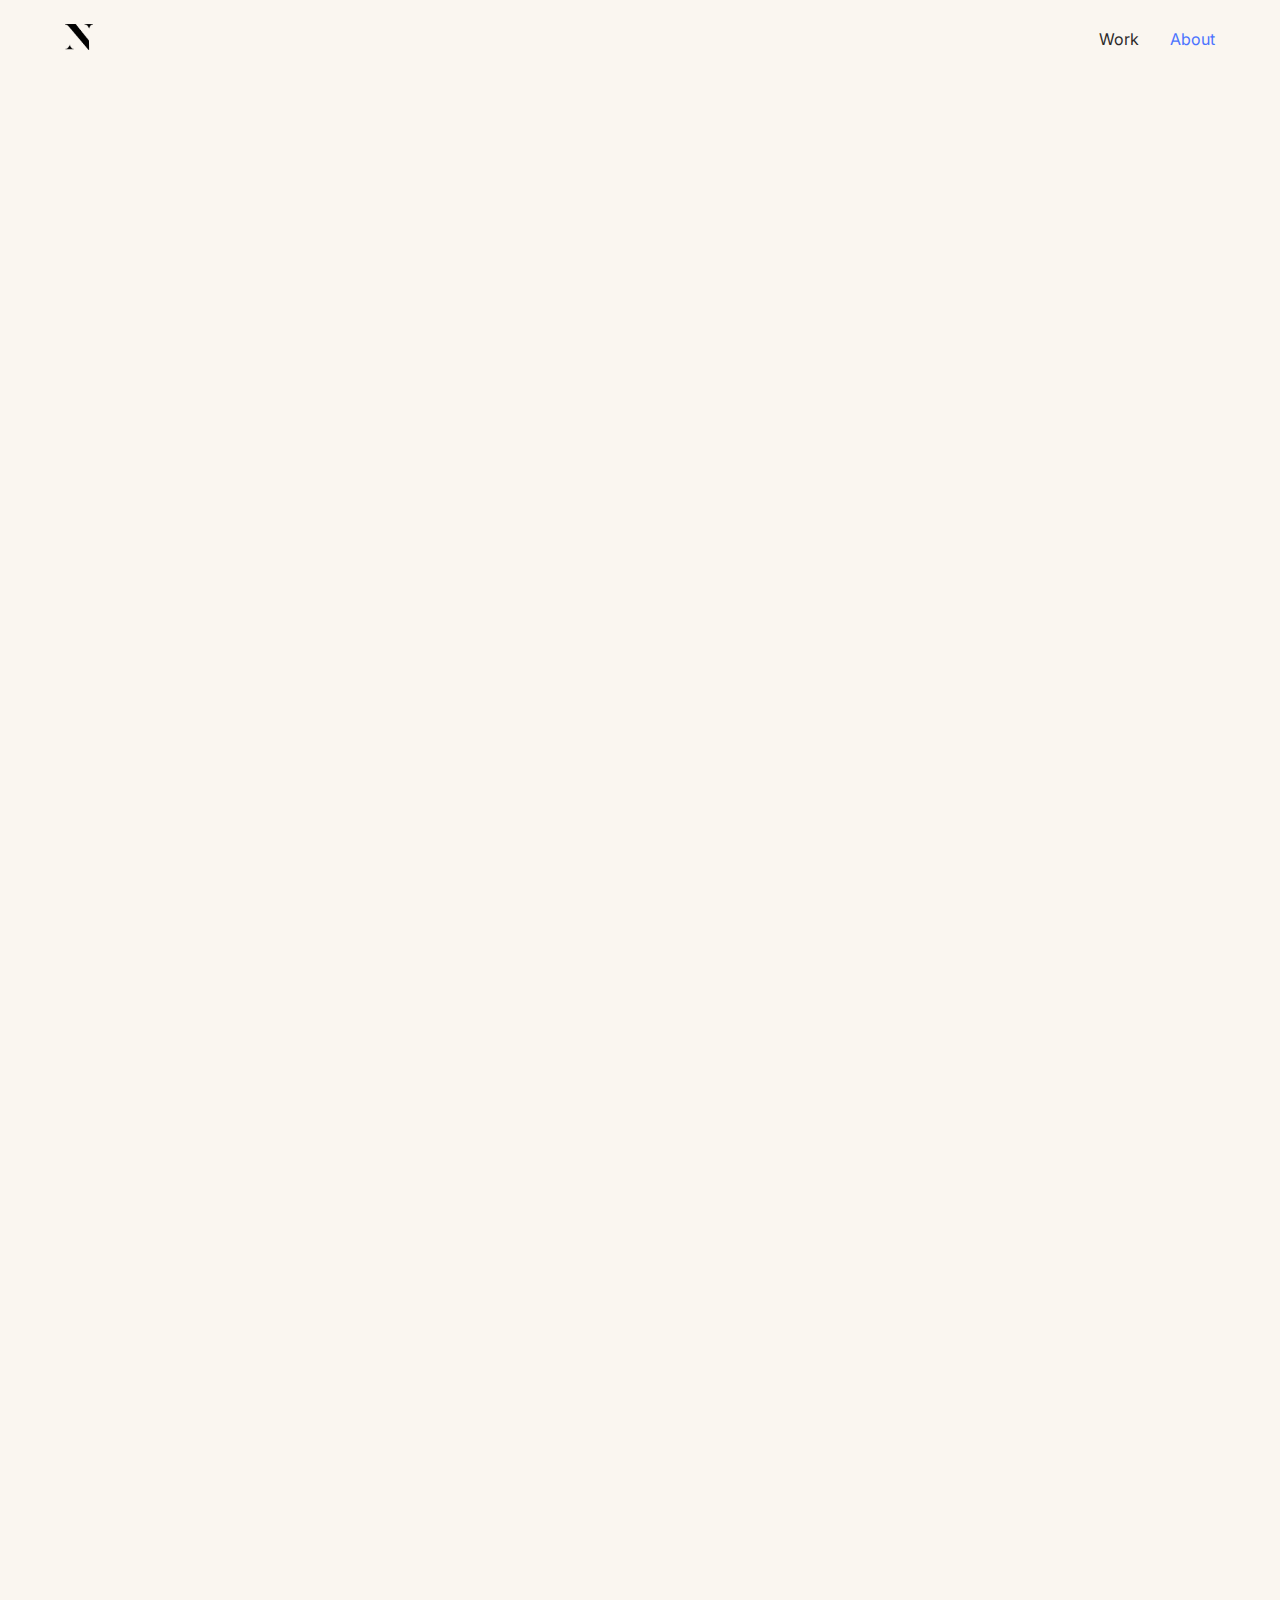
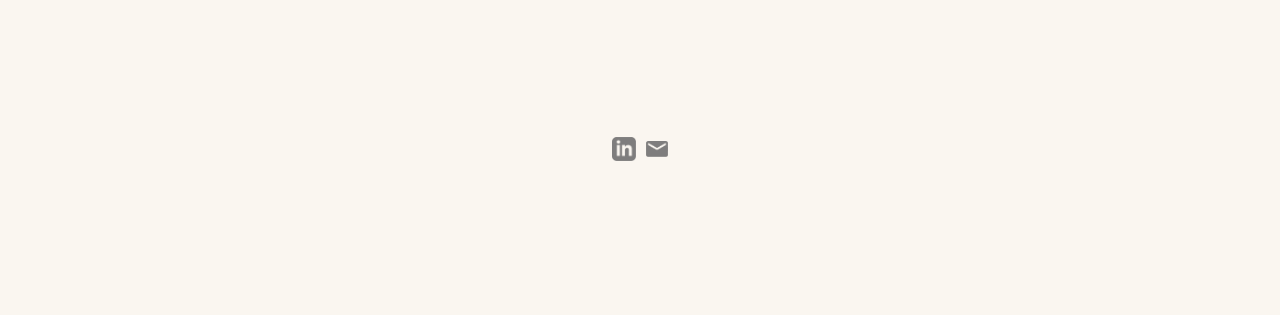
==== about.html @ 17fc9f48 "first commit" ====
<!DOCTYPE html>
<html>
  <head>
    <meta charset="utf-8">
    <meta name="author" content="Nick Wiegand">
    <meta name="description" content="Nick Wiegand is a fashion designer with a career focused in mens and boys apparel.">
    <link rel="shortcut icon" href="icons/favicon/favicon.ico" type="image/x-icon">
    <title>Nick's Portfolio</title>
    <link rel="stylesheet" href="styles/about-style.css">
  </head>
  <body>
        <header>
          <div class="logo">
            <a href="index.html"><img
                src="icons/main-logo.png"
                alt="Main Logo"
                height="26"
                width="28"></a>
          </div>
          <nav>
              <div class="menu-links">
                <a href="index.html" class="work-link">Work</a>
                <a href="about.html" class="remove-padding about-link">About</a>
              </div>
          </nav>
        </header>
        <section class="main-content animated animatedFadeInUp fadeInUp">
            <div class="profile">
                <img
                    src="images/profile-image.png"
                    alt="Me"
                    height="672"
                    width="535">
                <div class="text">
                    <h2>About Me</h2>
                    <p>I grew up in the midwestern region of the United States.  I attending college at the University of Cincinnati earning a degree in Fashion Design.  During his time there I spent my summers interning in New York City at major apparel companies learning how to design and produce clothing on a global scale.  </p>
                    <p>Since then I’ve spent the last ten years working at Gap Brand & Abercrombie & Fitch as a full-time mens  / boys designer.  My passions include traveling the world, cooking, history, and of course menswear which is the canvas for all my creativity & inspiration.</p>
                    <h3>Contact</h3>
                    <p class="email">Nick.Wiegand86@gmail.com</p>
                    <p class="resume">Resume</p>
                    <p class="linkedin">LinkedIn</p>
                </div>
            </div>
        </section>
        
        <footer>
            <div class="contact">
                <a class="linkedin-icon"href="...">
                    <img src="icons/linkedin-icon.png" alt="LinkedIn Profile"
                    height= "24"
                    width= "24">
                </a>
                <a class="email-icon" href="...">
                    <img src="icons/email-icon.png" 
                    alt="Email"
                    height= "16.5"
                    width= "22">
                </a>
            </div>
        </footer>
  </body>
</html>
---- styles/about-style.css ----
@import url('https://fonts.googleapis.com/css2?family=Inter:wght@400;700&display=swap');
@import url('https://fonts.googleapis.com/css2?family=Inter:wght@300;400;600;700&display=swap');

body, html {
    padding:0;
    margin:0;
    background-color: #FAF6F0
}

header {
    max-width: 1150px;
    margin: auto;
    display: flex;
    justify-content: space-between;
    align-items: center;
    height: 78px;
}

nav a {
    padding-right: 27px;
    font-family: 'Inter', sans-serif;
    font-size: 16px;
}

.remove-padding {
    padding: 0;
}

a {
    text-decoration: none;
    color: #2c2a2a;
}

.about-link {
    color: #4B73FF;
}

.main-content {
    display: flex;
    justify-content: center;
    margin-top: 100px;
}
h2 {
    font-family: 'Cormorant Garamond', serif;
    font-size: 40px;
    font-weight: 300;
    margin: 80px 0 0 0;
}

h3 {
    color: #7E7D7D;
    font-family: 'Inter', sans-serif;
    font-weight: 600;
    font-size: 16px;
    margin: 100px 0 0 0;
}

p {
    font-family: 'Inter', sans-serif;
    font-weight: 300;
    text-align: left;
    font-size: 16px;
    line-height: 28px;
    margin: 30px 0 0 0;
    max-width: 532px;
}

footer {
    display:flex;
    justify-content: center;
    align-items: center;
    margin-top: 200px;
    margin-bottom: 150px;
}

.contact {
    display: flex;
    align-items: center;
}

.email {
    margin-top: 20px;
}

.resume {
    margin-top: 10px;
}

.linkedin {
    margin-top: 10px;
}

.email-icon {
    padding-left: 10px;
}


@keyframes fadeInUp {
    from {
        transform: translate3d(0,40px,0)
    }

    to {
        transform: translate3d(0,0,0);
        opacity: 1
    }
}

@-webkit-keyframes fadeInUp {
    from {
        transform: translate3d(0,40px,0)
    }

    to {
        transform: translate3d(0,0,0);
        opacity: 1
    }
}

.animated {
    animation-duration: 1s;
    animation-fill-mode: both;
    -webkit-animation-duration: 1s;
    -webkit-animation-fill-mode: both
}

.animatedFadeInUp {
    opacity: 0
}

.fadeInUp {
    opacity: 0;
    animation-name: fadeInUp;
    -webkit-animation-name: fadeInUp;
}
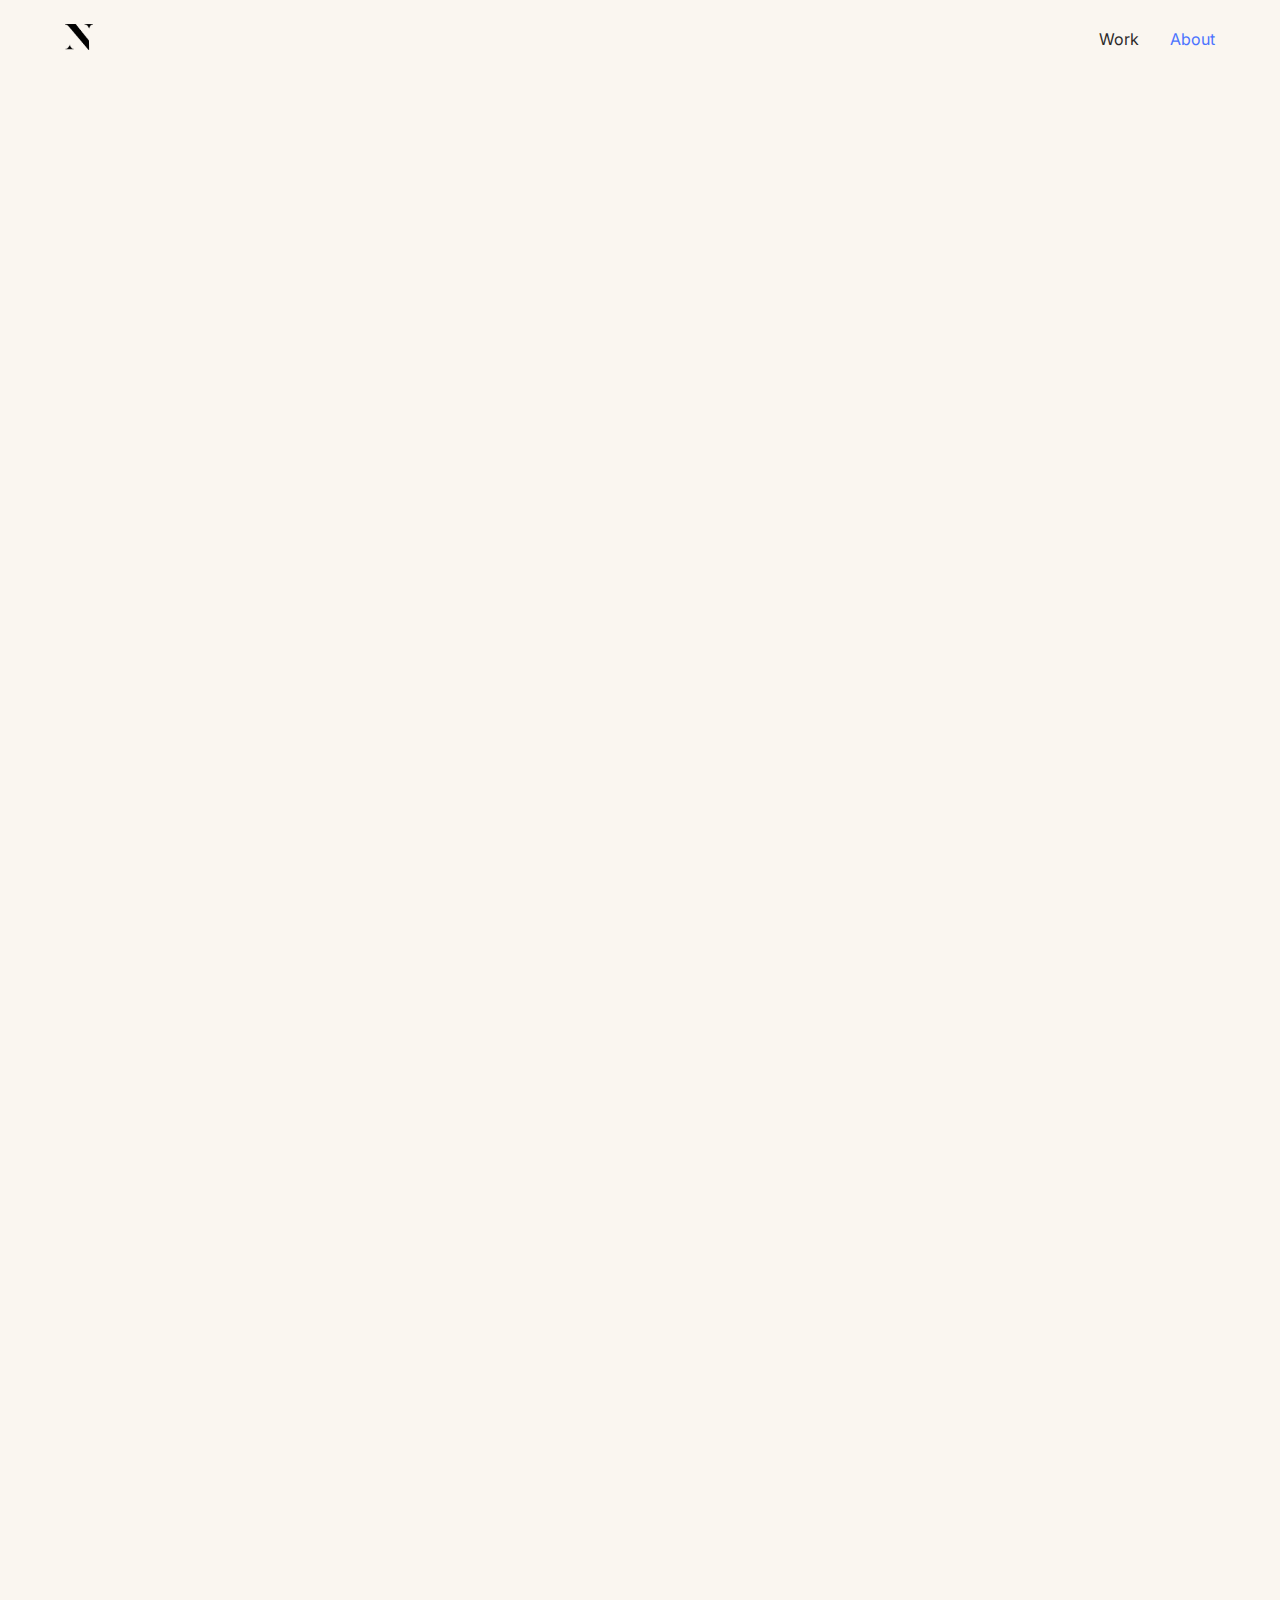
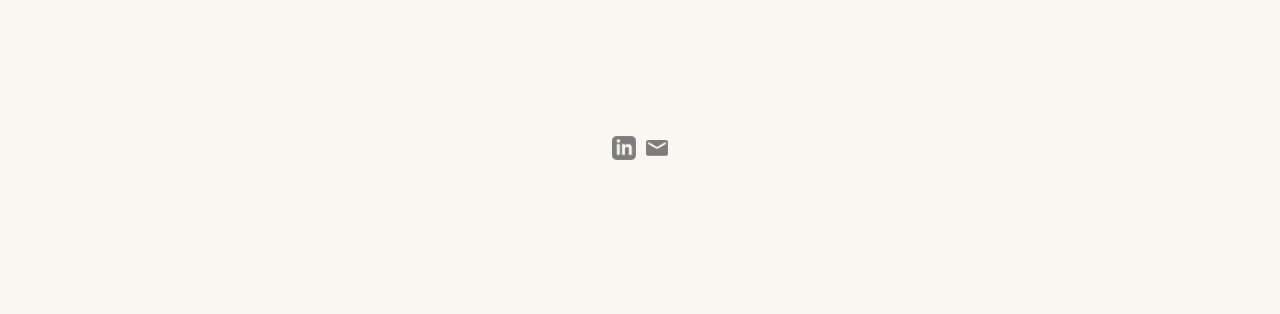
==== commit f57c15d1: "About page - responsive" ====
--- a/about.html
+++ b/about.html
@@ -2,6 +2,7 @@
 <html>
   <head>
     <meta charset="utf-8">
+    <meta name="viewport" content="width=device-width, initial-scale=1.0">
     <meta name="author" content="Nick Wiegand">
     <meta name="description" content="Nick Wiegand is a fashion designer with a career focused in mens and boys apparel.">
     <link rel="shortcut icon" href="icons/favicon/favicon.ico" type="image/x-icon">
@@ -26,11 +27,13 @@
         </header>
         <section class="main-content animated animatedFadeInUp fadeInUp">
             <div class="profile">
-                <img
+               <div class="wrapper">
+                   <img
                     src="images/profile-image.png"
                     alt="Me"
                     height="672"
                     width="535">
+                </div> 
                 <div class="text">
                     <h2>About Me</h2>
                     <p>I grew up in the midwestern region of the United States.  I attending college at the University of Cincinnati earning a degree in Fashion Design.  During his time there I spent my summers interning in New York City at major apparel companies learning how to design and produce clothing on a global scale.  </p>
--- a/styles/about-style.css
+++ b/styles/about-style.css
@@ -40,6 +40,12 @@
     justify-content: center;
     margin-top: 100px;
 }
+
+.wrapper img {
+    max-width:100%;
+    height:auto;
+}
+
 h2 {
     font-family: 'Cormorant Garamond', serif;
     font-size: 40px;
@@ -132,4 +138,19 @@
     opacity: 0;
     animation-name: fadeInUp;
     -webkit-animation-name: fadeInUp;
+}
+
+@media only screen and (max-width: 500px) {
+    header {
+    margin: 0 15px;
+}
+
+.wrapper {
+    margin: 0 15px;
+}
+
+.text {
+    margin: 0 15px;
+}
+
 }